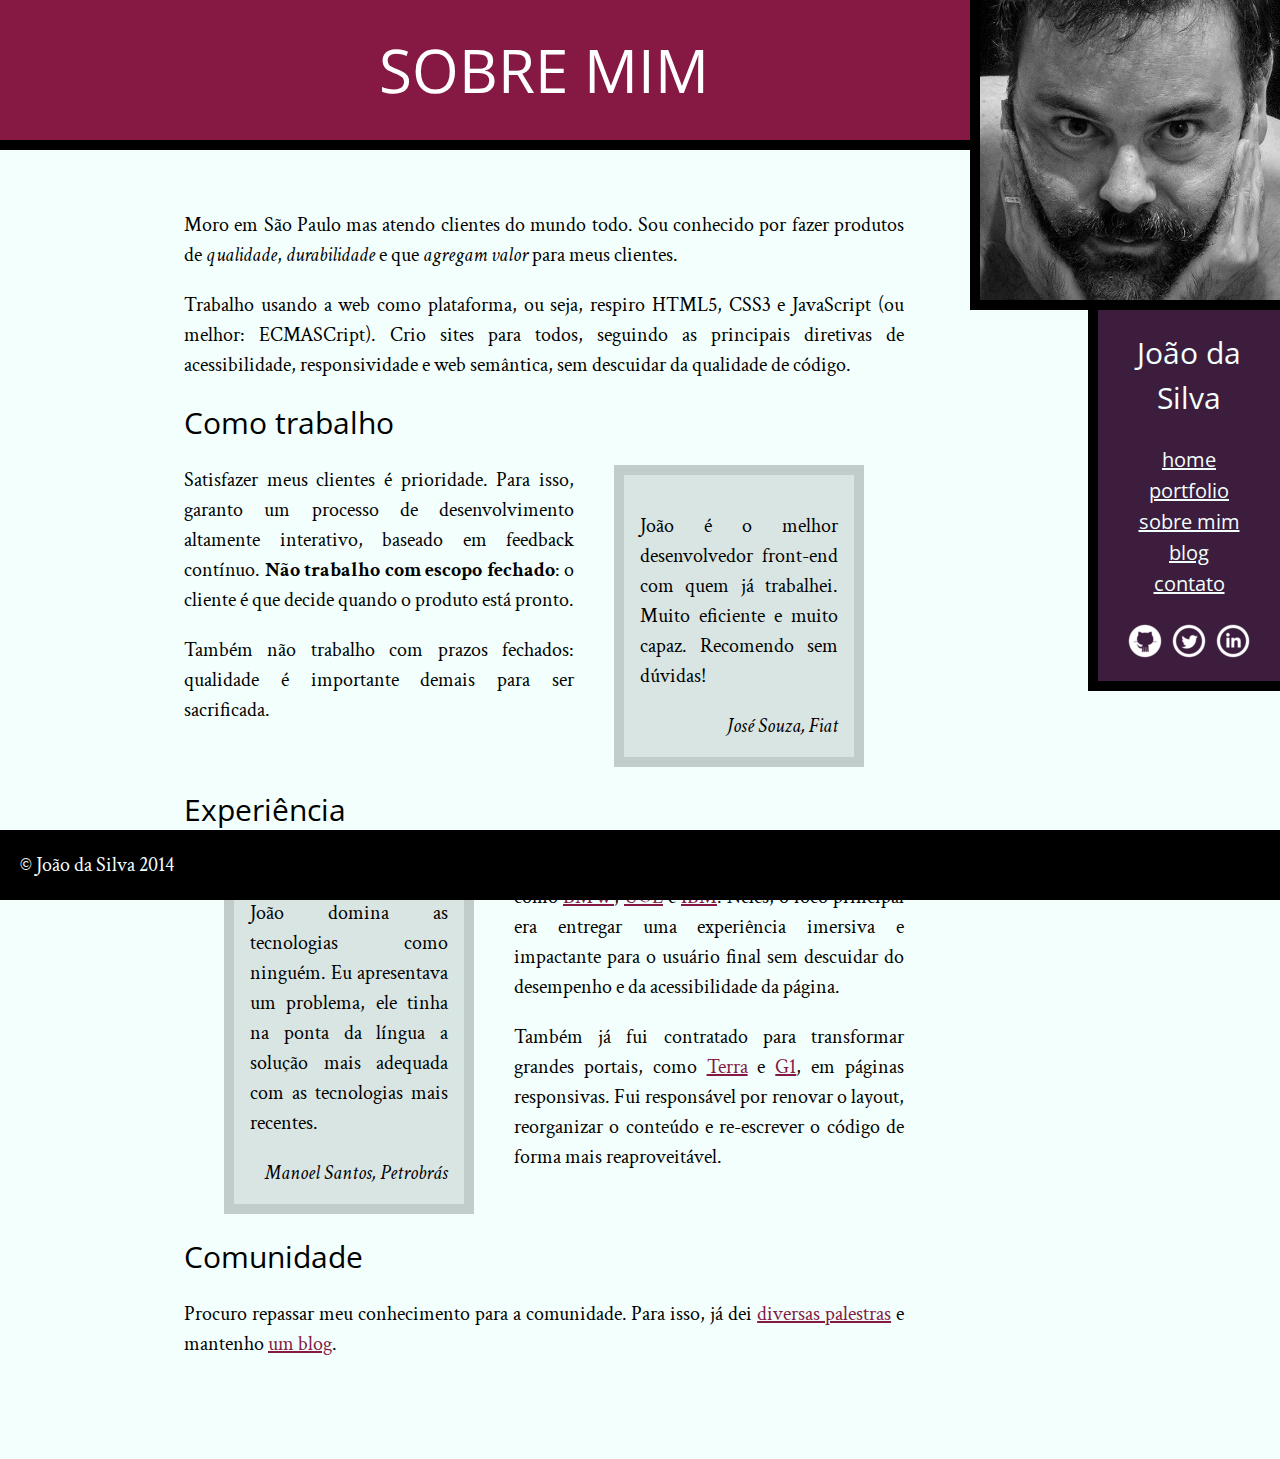
==== bio.html @ ce5fe650 "[ADD] Projeto base" ====
<!--Informar a versão do html-->
<!DOCTYPE html>
<!--indicar para o navegador que o conteudo é html-->
<html>
	<!--Metainformações-->
	<head>
		<title>Biografia - João da Silva</title><!--titulo da aba-->
		<meta charset="utf-8"/> <!--charset é um atributo da tag que informa a codificação do conteudo-->
		<link rel="icon" type="image/png" href="img/favicon.png"/> <!--colocar favicon-->

		<!-- carrega a fonte Crimson Text nas versões normal, itálico e negrito -->
		<link rel="stylesheet" href="http://fonts.googleapis.com/css?family=Crimson+Text:400,400italic,600"/>
		<!-- carrega a fonte Open Sans Condensed na versão negrito, -->
		<!-- que é a única necessária para os cabeçalhos            -->
		<link rel="stylesheet" href="http://fonts.googleapis.com/css?family=Open+Sans+Condensed:700"/>

		<!--os css são lidos na ordem-->
		<!--para tirar todos os css padrões-->
		<link rel="stylesheet" type="text/css" href="css/reset.css">
		<link rel="stylesheet" type="text/css" href="css/bio.css"/>
		<link rel="stylesheet" type="text/css" href="css/site.css"/>
	</head>

	<!--Conteudo-->
	<body>
		<!--tag que indica o conteudo principal do site-->
		<main>
			<h1 class="titulo-principal">Sobre mim</h1> <!--h1 para titulo principal-->

			<div class="container">
				<!--em == italico-->
				<p>Moro em São Paulo mas atendo clientes do mundo todo. Sou conhecido por fazer produtos de <em>qualidade</em>, <em>durabilidade</em> e que <em>agregam valor</em> para meus clientes.</p> <!--p para paragrafo-->
				<p>Trabalho usando a web como plataforma, ou seja, respiro HTML5, CSS3 e JavaScript (ou melhor: ECMASCript). Crio sites para todos, seguindo as principais diretivas de acessibilidade, responsividade e web semântica, sem descuidar da qualidade de código.</p>

				<h2>Como trabalho</h2><!--subtitulo da pagina-->

				<!--tag que indica citação-->
				<blockquote class="citacao citacao-fiat">
					<p>João é o melhor desenvolvedor front-end com quem já trabalhei. Muito eficiente e muito capaz. Recomendo sem dúvidas!</p>
					<!--indicar o autor da citação-->
					<cite>José Souza, Fiat</cite>
				</blockquote>
			
				<!--strong == negrito-->
				<p>Satisfazer meus clientes é prioridade. Para isso, garanto um processo de desenvolvimento altamente interativo, baseado em feedback contínuo. <strong>Não trabalho com escopo fechado</strong>: o cliente é que decide quando o produto está pronto.</p>

				<p>Também não trabalho com prazos fechados: qualidade é importante demais para ser sacrificada.</p>

				<h2>Experiência</h2>

				<blockquote class="citacao citacao-petrobras">
					<p>João domina as tecnologias como ninguém. Eu apresentava um problema, ele tinha na ponta da língua a solução mais adequada com as tecnologias mais recentes.</p>
					<cite>Manoel Santos, Petrobrás</cite>
				</blockquote>

				<!--a tag para link, link absoluto leva para outro dominio-->
				<p>Já desenvolvi projetos para grandes empresas como <a href="http://www.bmw.com">BMW</a>, <a href="http://www.uol.com.br">UOL</a> e <a href="http://www.ibm.com">IBM</a>. Neles, o foco principal era entregar uma experiência imersiva e impactante para o usuário final sem descuidar do desempenho e da acessibilidade da página.</p>
				<p>Também já fui contratado para transformar grandes portais, como <a href="http://www.terra.com.br">Terra</a> e <a href="http://www.g1.globo.com">G1</a>, em páginas responsivas. Fui responsável por renovar o layout, reorganizar o conteúdo e re-escrever o código de forma mais reaproveitável.</p>

				<h2>Comunidade</h2>

				<!--link relativo, está na mesma pagina-->
				<p>Procuro repassar meu conhecimento para a comunidade. Para isso, já dei <a href="portfolio.html">diversas palestras</a> e mantenho <a href="blog.html">um blog</a>.</p>
			</div>
		</main>

		<!--img para carregar imagens e atributo alt para informar para ferramentas de busca e pessoas com problema de visão saber qual o significado da imagem-->
		<img src="img/eu.jpg" alt="Foto de João da Silva" class="foto-joao"/>
		<!--tag que indica a complementação do conteudo principal-->
		<aside class="navegacao-site">
			<!--Na tag nav ele é o titulo principal-->
			<h1>João da Silva</h1>
			<!--tag que indica um menu de navegação pelo site-->
			<nav>
				<ul>
					<li><a href="index.html">Home</a></li>
					<li><a href="portfolio.html">Portfolio</a></li>
					<li><a href="bio.html">Sobre mim</a></li>
					<li><a href="blog.html">Blog</a></li>
					<li><a href="contato.html">Contato</a></li>
				</ul>
			</nav>
			<ul>
				<li class="icone-rede-social">
					<a class="icone-github" href="http://github.com/joaodasilva">
						Github
					</a>
				</li>
				<li class="icone-rede-social">
					<a class="icone-twitter" href="http://twitter.com/joaodasilva">
						Twitter
					</a>
				</li>
				<li class="icone-rede-social">
					<a class="icone-linkedin" href="http://linkedin.com/joaodasilva">
						LinkedIn
					</a>
				</li>
			</ul>
		</aside>
		
		<!--tag para rodape-->
		<footer class="rodape">
			<!--& para utilizar simbolor especiais no html-->
			&copy; João da Silva 2014
		</footer>
	</body>
</html>
---- css/bio.css ----
.citacao {
	margin: 20px 40px;
	background-color: #D9E5E3;
	padding: 16px;
	border: 10px solid #C2CCCA;
	width: 250px;
	/*border-box calcula começando das bordas*/
	box-sizing: border-box;
}

.citacao-fiat {
	float: right;
}

.citacao-petrobras {
	float: left;
}

cite {
	font-style: italic;
	float: right;
}
---- css/site.css ----
body {
	/*Testa as fontes da esquerda para direita, verifica se o usuário possui a fonte*/
	font-family: "Crimson Text", "Times New Roman", serif;
	background-color: #F2FFFC;
	font-size: 20px;
	/*espaço entre as linhas*/
	line-height: 1.5;
}

h1, h2 {
	font-family: "Open Sans Condensed", "Arial", sans-serif;
}

h2 {
	font-size: 30px;
	clear: both;
}

/*h1 é um seletor do css e font-size é o estilo que será aplicado*/
.titulo-principal {
	text-align: center;
	background-color: #851944;
	color: #FFF;
	font-size: 60px;
	padding: 25px;
	margin: 0;
	border-bottom: 10px solid black;
	text-transform: uppercase;
}

p {
	text-align: justify;
	margin: 20px 0;
}

.navegacao-site {
	background-color: #3C1D3D;
	color: #F2FFFC;
	padding: 20px;
	text-align: center;
	box-sizing: border-box;
}

.rodape {
	background-color: #000;
	color: #F2FFFC;
	clear: both;
	position: fixed;
	bottom: 0;
	left: 0;
	width: 100%;
}

nav a {
	color: #F2FFFC;
}

main a {
	color: #851944;
}

main {
	float: left;
	width: 85%;
}

.navegacao-site, .foto-joao {
	float: right;
	border-left: 10px solid black;
	border-bottom: 10px solid black;
	box-sizing: border-box;
}

/*position: absolute == relativo a janela*/
.foto-joao {
	position: absolute;
	top: 0;
	right: 0;
}

.navegacao-site {
	clear: right;
	width: 15%;
	position: relative;
	top: 310px;
}

.navegacao-site h1 {
	font-size: 30px;
	margin-bottom: 25px;
}

/* inherit: esse valor faz com que a propriedade assuma o valor que foi definino em seu pai*/
.navegacao-site a {
	color: inherit;
	font-family: "Open Sans Condensed", sans-serif;
	text-transform: lowercase;
}

.container {
	width: 720px;
	margin: auto;
	padding: 40px 0;
	padding-bottom: 80px;
}

strong {
	font-weight: bold;
}

em {
	font-style: italic;
}

blockquote, aside, footer {
	padding: 20px;
}

/*display: block = empilhar, inline = do lado(sempre fica com o tamanho da fonte), inline-block = permite definir os tamanho do inline*/

.icone-rede-social {
	display: inline-block;
}

.icone-rede-social a{
	display: block;
	height: 40px;
	width: 40px;
	font-size: 0;
}

.icone-github {
	background-image: url(../img/github.png);
}

.icone-twitter {
	background-image: url(../img/twitter.png);
}

.icone-linkedin {
	background-image: url(../img/linkedin.png);
}
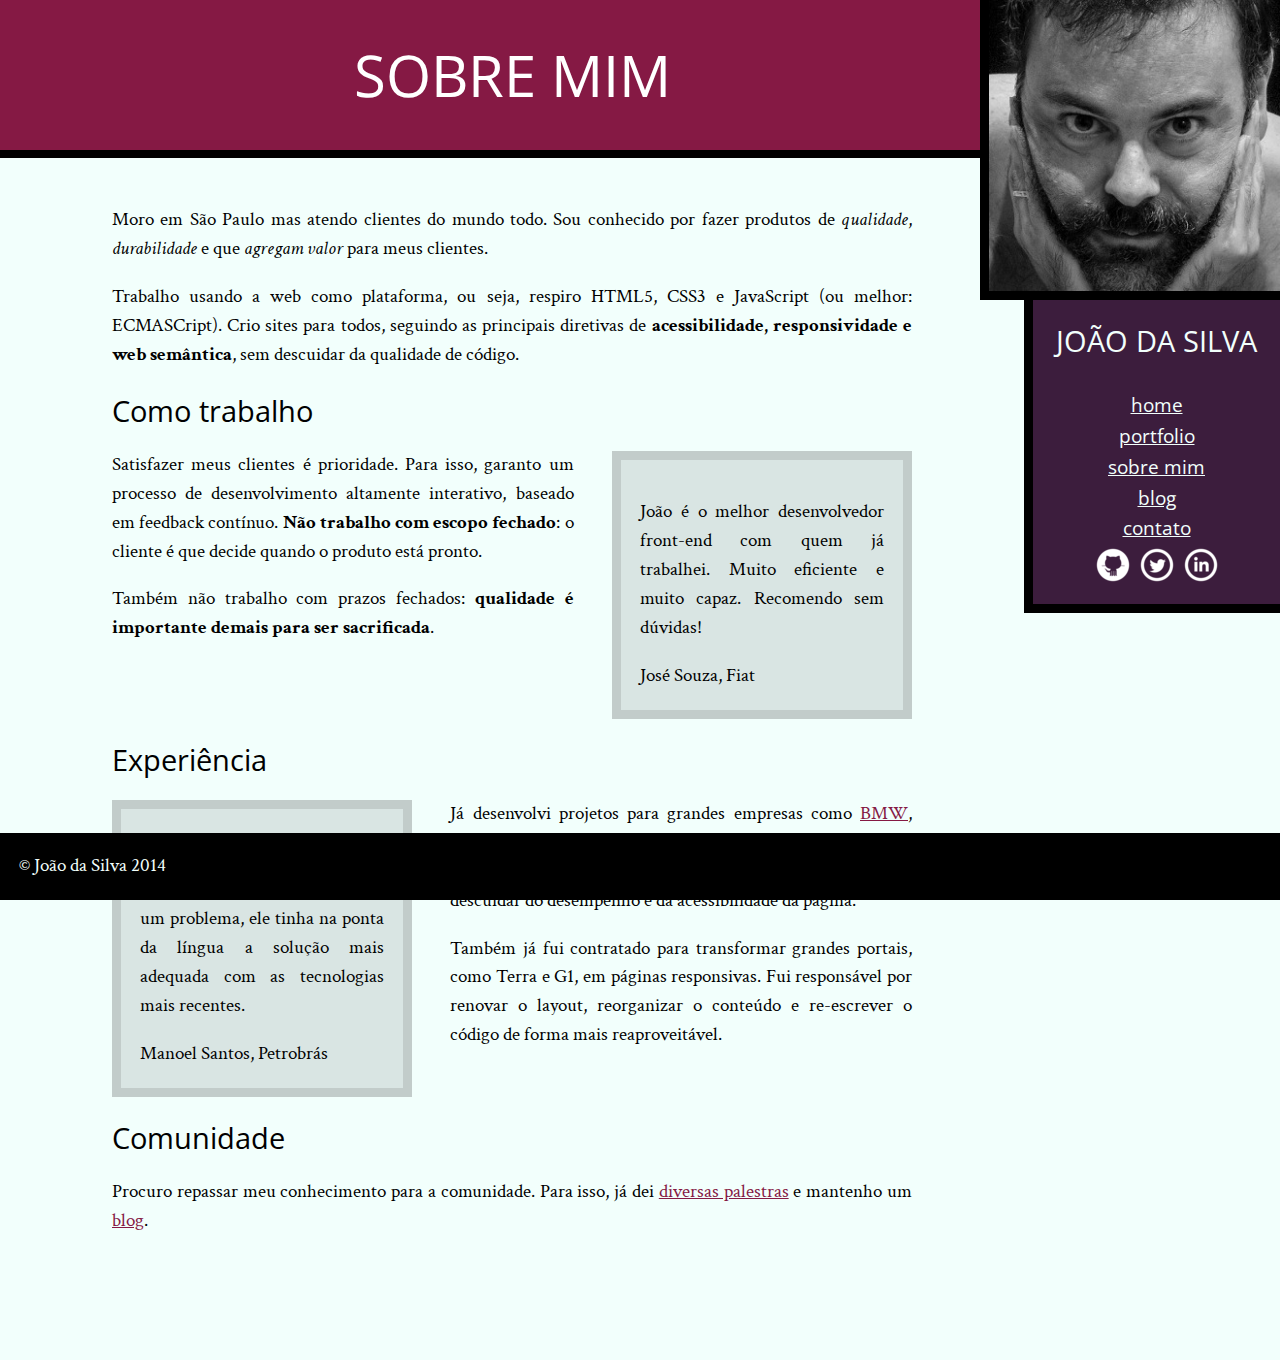
==== commit de3a5c95: "[ADJUST] projeto base" ====
--- a/bio.html
+++ b/bio.html
@@ -1,108 +1,71 @@
-<!--Informar a versão do html-->
 <!DOCTYPE html>
-<!--indicar para o navegador que o conteudo é html-->
 <html>
-	<!--Metainformações-->
-	<head>
-		<title>Biografia - João da Silva</title><!--titulo da aba-->
-		<meta charset="utf-8"/> <!--charset é um atributo da tag que informa a codificação do conteudo-->
-		<link rel="icon" type="image/png" href="img/favicon.png"/> <!--colocar favicon-->
-
-		<!-- carrega a fonte Crimson Text nas versões normal, itálico e negrito -->
-		<link rel="stylesheet" href="http://fonts.googleapis.com/css?family=Crimson+Text:400,400italic,600"/>
-		<!-- carrega a fonte Open Sans Condensed na versão negrito, -->
-		<!-- que é a única necessária para os cabeçalhos            -->
-		<link rel="stylesheet" href="http://fonts.googleapis.com/css?family=Open+Sans+Condensed:700"/>
-
-		<!--os css são lidos na ordem-->
-		<!--para tirar todos os css padrões-->
-		<link rel="stylesheet" type="text/css" href="css/reset.css">
-		<link rel="stylesheet" type="text/css" href="css/bio.css"/>
-		<link rel="stylesheet" type="text/css" href="css/site.css"/>
-	</head>
-
-	<!--Conteudo-->
-	<body>
-		<!--tag que indica o conteudo principal do site-->
-		<main>
-			<h1 class="titulo-principal">Sobre mim</h1> <!--h1 para titulo principal-->
-
-			<div class="container">
-				<!--em == italico-->
-				<p>Moro em São Paulo mas atendo clientes do mundo todo. Sou conhecido por fazer produtos de <em>qualidade</em>, <em>durabilidade</em> e que <em>agregam valor</em> para meus clientes.</p> <!--p para paragrafo-->
-				<p>Trabalho usando a web como plataforma, ou seja, respiro HTML5, CSS3 e JavaScript (ou melhor: ECMASCript). Crio sites para todos, seguindo as principais diretivas de acessibilidade, responsividade e web semântica, sem descuidar da qualidade de código.</p>
-
-				<h2>Como trabalho</h2><!--subtitulo da pagina-->
-
-				<!--tag que indica citação-->
-				<blockquote class="citacao citacao-fiat">
-					<p>João é o melhor desenvolvedor front-end com quem já trabalhei. Muito eficiente e muito capaz. Recomendo sem dúvidas!</p>
-					<!--indicar o autor da citação-->
-					<cite>José Souza, Fiat</cite>
-				</blockquote>
-			
-				<!--strong == negrito-->
-				<p>Satisfazer meus clientes é prioridade. Para isso, garanto um processo de desenvolvimento altamente interativo, baseado em feedback contínuo. <strong>Não trabalho com escopo fechado</strong>: o cliente é que decide quando o produto está pronto.</p>
-
-				<p>Também não trabalho com prazos fechados: qualidade é importante demais para ser sacrificada.</p>
-
-				<h2>Experiência</h2>
-
-				<blockquote class="citacao citacao-petrobras">
-					<p>João domina as tecnologias como ninguém. Eu apresentava um problema, ele tinha na ponta da língua a solução mais adequada com as tecnologias mais recentes.</p>
-					<cite>Manoel Santos, Petrobrás</cite>
-				</blockquote>
-
-				<!--a tag para link, link absoluto leva para outro dominio-->
-				<p>Já desenvolvi projetos para grandes empresas como <a href="http://www.bmw.com">BMW</a>, <a href="http://www.uol.com.br">UOL</a> e <a href="http://www.ibm.com">IBM</a>. Neles, o foco principal era entregar uma experiência imersiva e impactante para o usuário final sem descuidar do desempenho e da acessibilidade da página.</p>
-				<p>Também já fui contratado para transformar grandes portais, como <a href="http://www.terra.com.br">Terra</a> e <a href="http://www.g1.globo.com">G1</a>, em páginas responsivas. Fui responsável por renovar o layout, reorganizar o conteúdo e re-escrever o código de forma mais reaproveitável.</p>
-
-				<h2>Comunidade</h2>
-
-				<!--link relativo, está na mesma pagina-->
-				<p>Procuro repassar meu conhecimento para a comunidade. Para isso, já dei <a href="portfolio.html">diversas palestras</a> e mantenho <a href="blog.html">um blog</a>.</p>
-			</div>
-		</main>
-
-		<!--img para carregar imagens e atributo alt para informar para ferramentas de busca e pessoas com problema de visão saber qual o significado da imagem-->
-		<img src="img/eu.jpg" alt="Foto de João da Silva" class="foto-joao"/>
-		<!--tag que indica a complementação do conteudo principal-->
-		<aside class="navegacao-site">
-			<!--Na tag nav ele é o titulo principal-->
-			<h1>João da Silva</h1>
-			<!--tag que indica um menu de navegação pelo site-->
-			<nav>
-				<ul>
-					<li><a href="index.html">Home</a></li>
-					<li><a href="portfolio.html">Portfolio</a></li>
-					<li><a href="bio.html">Sobre mim</a></li>
-					<li><a href="blog.html">Blog</a></li>
-					<li><a href="contato.html">Contato</a></li>
-				</ul>
-			</nav>
-			<ul>
-				<li class="icone-rede-social">
-					<a class="icone-github" href="http://github.com/joaodasilva">
-						Github
-					</a>
-				</li>
-				<li class="icone-rede-social">
-					<a class="icone-twitter" href="http://twitter.com/joaodasilva">
-						Twitter
-					</a>
-				</li>
-				<li class="icone-rede-social">
-					<a class="icone-linkedin" href="http://linkedin.com/joaodasilva">
-						LinkedIn
-					</a>
-				</li>
-			</ul>
-		</aside>
-		
-		<!--tag para rodape-->
-		<footer class="rodape">
-			<!--& para utilizar simbolor especiais no html-->
-			&copy; João da Silva 2014
-		</footer>
-	</body>
-</html>+<head>
+    <meta charset="utf-8">
+    <title>João da Silva - Biografia</title>
+    <link rel="icon" href="imagens/favicon.png">
+    <link rel="stylesheet" href="css/reset.css">
+    <link rel="stylesheet" href="css/site.css">
+    <link rel="stylesheet" href="css/bio.css">
+    <link rel="stylesheet" href="http://fonts.googleapis.com/css?family=Crimson+Text:400,400italic,600">
+    <link rel="stylesheet" href="http://fonts.googleapis.com/css?family=Open+Sans+Condensed:700">
+</head>
+<body>
+    <main>
+        <h1 class="titulo-principal">Sobre mim</h1>
+        <div class="container">
+            <p>Moro em São Paulo mas atendo clientes do mundo todo. Sou conhecido por fazer produtos de <em>qualidade</em>, <em>durabilidade</em> e que <em>agregam valor</em> para meus clientes.</p>
+            <p>Trabalho usando a web como plataforma, ou seja, respiro HTML5, CSS3 e JavaScript (ou melhor: ECMASCript). Crio sites para todos, seguindo as principais diretivas de <strong>acessibilidade, responsividade e web semântica</strong>, sem descuidar da qualidade de código.</p>
+            <h2 class="subtitulo-texto">Como trabalho</h2>
+            <blockquote class="citacao-bio fiat">
+                <p>João é o melhor desenvolvedor front-end com quem já trabalhei. Muito eficiente e muito capaz. Recomendo sem dúvidas!</p>
+                <cite>José Souza, Fiat</cite>
+            </blockquote>
+            <p>Satisfazer meus clientes é prioridade. Para isso, garanto um processo de desenvolvimento altamente interativo, baseado em feedback contínuo. <strong>Não trabalho com escopo fechado</strong>: o cliente é que decide quando o produto está pronto.</p>
+            <p>Também não trabalho com prazos fechados: <strong>qualidade é importante demais para ser sacrificada</strong>.</p>
+            <h2 class="subtitulo-texto">Experiência</h2>
+            <blockquote class="citacao-bio petrobras">
+                <p>João domina as tecnologias como ninguém. Eu apresentava um problema, ele tinha na ponta da língua a solução mais adequada com as tecnologias mais recentes.</p>
+                <cite>Manoel Santos, Petrobrás</cite>
+            </blockquote>
+            <p>Já desenvolvi projetos para grandes empresas como <a href="http://bmw.com">BMW</a>, <a href="http://www.uol.com.br">UOL</a> e <a href="http://www.ibm.com.br">IBM</a>. Neles, o foco principal era entregar uma experiência imersiva e impactante para o usuário final sem descuidar do desempenho e da acessibilidade da página.</p>
+            <p>Também já fui contratado para transformar grandes portais, como Terra e G1, em páginas responsivas. Fui responsável por renovar o layout, reorganizar o conteúdo e re-escrever o código de forma mais reaproveitável.</p>
+            <h2 class="subtitulo-texto">Comunidade</h2>
+            <p>Procuro repassar meu conhecimento para a comunidade. Para isso, já dei <a href="portfolio.html">diversas palestras</a> e mantenho um <a href="blog.html">blog</a>.</p>
+        </div>
+    </main>
+    <img src="imagens/eu.jpg" alt="Minha foto" class="minha-foto">
+    <aside class="navegacao-site">
+        <h1>João da Silva</h1>
+        <nav>
+            <ul>
+                <li><a href="index.html">Home</a></li>
+                <li><a href="portfolio.html">Portfolio</a></li>
+                <li><a href="bio.html">Sobre mim</a></li>
+                <li><a href="blog.html">Blog</a></li>
+                <li><a href="contato.html">Contato</a></li>
+            </ul>
+        </nav>
+        <ul class="icones-redes-sociais">
+            <li>
+                <a href="https://github.com/joaodasilva" class="github">
+                    Github
+                </a>
+            </li>
+            <li>
+                <a href="https://twitter.com/joaodasilva" class="twitter">
+                    Twitter
+                </a>
+            </li>
+            <li>
+                <a href="https://br.linkedin.com/pub/joão-da-silva/32/4/508" class="linkedin">
+                    LinkedIn
+                </a>
+            </li>
+        </ul>
+    </aside>
+    <footer class="rodape-pagina">
+        &copy; João da Silva 2014
+    </footer>
+</body>
+</html>
--- a/css/site.css
+++ b/css/site.css
@@ -1,142 +1,134 @@
 body {
-	/*Testa as fontes da esquerda para direita, verifica se o usuário possui a fonte*/
-	font-family: "Crimson Text", "Times New Roman", serif;
-	background-color: #F2FFFC;
-	font-size: 20px;
-	/*espaço entre as linhas*/
-	line-height: 1.5;
+    font-family: "Crimson Text", "Times New Roman", serif;
+    background-color: #F2FFFC;
+    font-size: 120%;
+    line-height: 1.5;
 }
 
-h1, h2 {
-	font-family: "Open Sans Condensed", "Arial", sans-serif;
+h1,
+h2,
+.subtitulo-principal {
+    font-family: "Open Sans Condensed", "Arial", sans-serif;
 }
 
-h2 {
-	font-size: 30px;
-	clear: both;
+h1 {
+    text-transform: uppercase;
+    font-size: 3em;
 }
 
-/*h1 é um seletor do css e font-size é o estilo que será aplicado*/
 .titulo-principal {
-	text-align: center;
-	background-color: #851944;
-	color: #FFF;
-	font-size: 60px;
-	padding: 25px;
-	margin: 0;
-	border-bottom: 10px solid black;
-	text-transform: uppercase;
+    text-align: center;
+    background-color: #851944;
+    color: #FFF;
+    padding: 2rem;
+    border-bottom: .5rem solid #000;
 }
 
-p {
-	text-align: justify;
-	margin: 20px 0;
+.subtitulo-texto {
+    font-size: 1.5em;
+    clear: both;
+}
+
+main a {
+    color: #851944;
+}
+
+main p {
+    text-align: justify;
+    margin: 1em 0;
 }
 
 .navegacao-site {
-	background-color: #3C1D3D;
-	color: #F2FFFC;
-	padding: 20px;
-	text-align: center;
-	box-sizing: border-box;
+    text-align: center;
+    background-color: #3C1D3D;
+    color: #F2FFFC;
+    padding: 1em;
 }
 
-.rodape {
-	background-color: #000;
-	color: #F2FFFC;
-	clear: both;
-	position: fixed;
-	bottom: 0;
-	left: 0;
-	width: 100%;
+.navegacao-site a {
+    color: inherit;
+    font-family: "Open Sans Condensed", "Arial", sans-serif;
+    text-transform: lowercase;
 }
 
-nav a {
-	color: #F2FFFC;
+.navegacao-site h1 {
+    font-size: 1.5em;
+    margin-bottom: 1em;
 }
 
-main a {
-	color: #851944;
+.rodape-pagina {
+    background-color: #000;
+    color: #F2FFFC;
+    padding: 1em;
+    clear: both;
+    position: fixed;
+    bottom: 0;
+    left: 0;
+    width: 100%;
+    box-sizing: border-box;
+}
+
+.container {
+    width: 80ch;
+    margin-left: auto;
+    margin-right: auto;
+    padding: 1.5em 0;
+}
+
+strong {
+    font-weight: bold;
+}
+
+em {
+    font-style: italic;
+}
+
+.icones-redes-sociais li {
+    display: inline-block;
+}
+
+.icones-redes-sociais a {
+    width: 40px;
+    height: 40px;
+    display: block;
+    text-indent: -99999px;
+}
+
+.github {
+    background-image: url(../imagens/github.png);
+}
+
+.twitter {
+    background-image: url(../imagens/twitter.png);
+}
+
+.linkedin {
+    background-image: url(../imagens/linkedin.png);
 }
 
 main {
-	float: left;
-	width: 85%;
+    width: 80%;
+    float: left;
+    padding-bottom: 4em;
 }
 
-.navegacao-site, .foto-joao {
-	float: right;
-	border-left: 10px solid black;
-	border-bottom: 10px solid black;
-	box-sizing: border-box;
-}
-
-/*position: absolute == relativo a janela*/
-.foto-joao {
-	position: absolute;
-	top: 0;
-	right: 0;
+.minha-foto,
+.navegacao-site {
+    border-left: .5em solid black;
+    border-bottom: .5em solid black;
+    box-sizing: border-box;
 }
 
 .navegacao-site {
-	clear: right;
-	width: 15%;
-	position: relative;
-	top: 310px;
+    width: 20%;
+    float: right;
+    position: relative;
+    top: 300px;
 }
 
-.navegacao-site h1 {
-	font-size: 30px;
-	margin-bottom: 25px;
+.minha-foto {
+    position: absolute;
+    top: 0;
+    right: 0;
+    height: 300px;
 }
-
-/* inherit: esse valor faz com que a propriedade assuma o valor que foi definino em seu pai*/
-.navegacao-site a {
-	color: inherit;
-	font-family: "Open Sans Condensed", sans-serif;
-	text-transform: lowercase;
-}
-
-.container {
-	width: 720px;
-	margin: auto;
-	padding: 40px 0;
-	padding-bottom: 80px;
-}
-
-strong {
-	font-weight: bold;
-}
-
-em {
-	font-style: italic;
-}
-
-blockquote, aside, footer {
-	padding: 20px;
-}
-
-/*display: block = empilhar, inline = do lado(sempre fica com o tamanho da fonte), inline-block = permite definir os tamanho do inline*/
-
-.icone-rede-social {
-	display: inline-block;
-}
-
-.icone-rede-social a{
-	display: block;
-	height: 40px;
-	width: 40px;
-	font-size: 0;
-}
-
-.icone-github {
-	background-image: url(../img/github.png);
-}
-
-.icone-twitter {
-	background-image: url(../img/twitter.png);
-}
-
-.icone-linkedin {
-	background-image: url(../img/linkedin.png);
-}--- a/css/bio.css
+++ b/css/bio.css
@@ -1,22 +1,18 @@
-.citacao {
-	margin: 20px 40px;
-	background-color: #D9E5E3;
-	padding: 16px;
-	border: 10px solid #C2CCCA;
-	width: 250px;
-	/*border-box calcula começando das bordas*/
-	box-sizing: border-box;
+.citacao-bio {
+    background-color: #D9E5E3;
+    border: .5em solid #C2CCCA;
+    padding: 1em;
+    margin: 1em 2em;
+    width: 30ch;
+    box-sizing: border-box;
 }
 
-.citacao-fiat {
-	float: right;
+.petrobras {
+    float: left;
+    margin-left: 0;
 }
 
-.citacao-petrobras {
-	float: left;
+.fiat {
+    float: right;
+    margin-right: 0;
 }
-
-cite {
-	font-style: italic;
-	float: right;
-}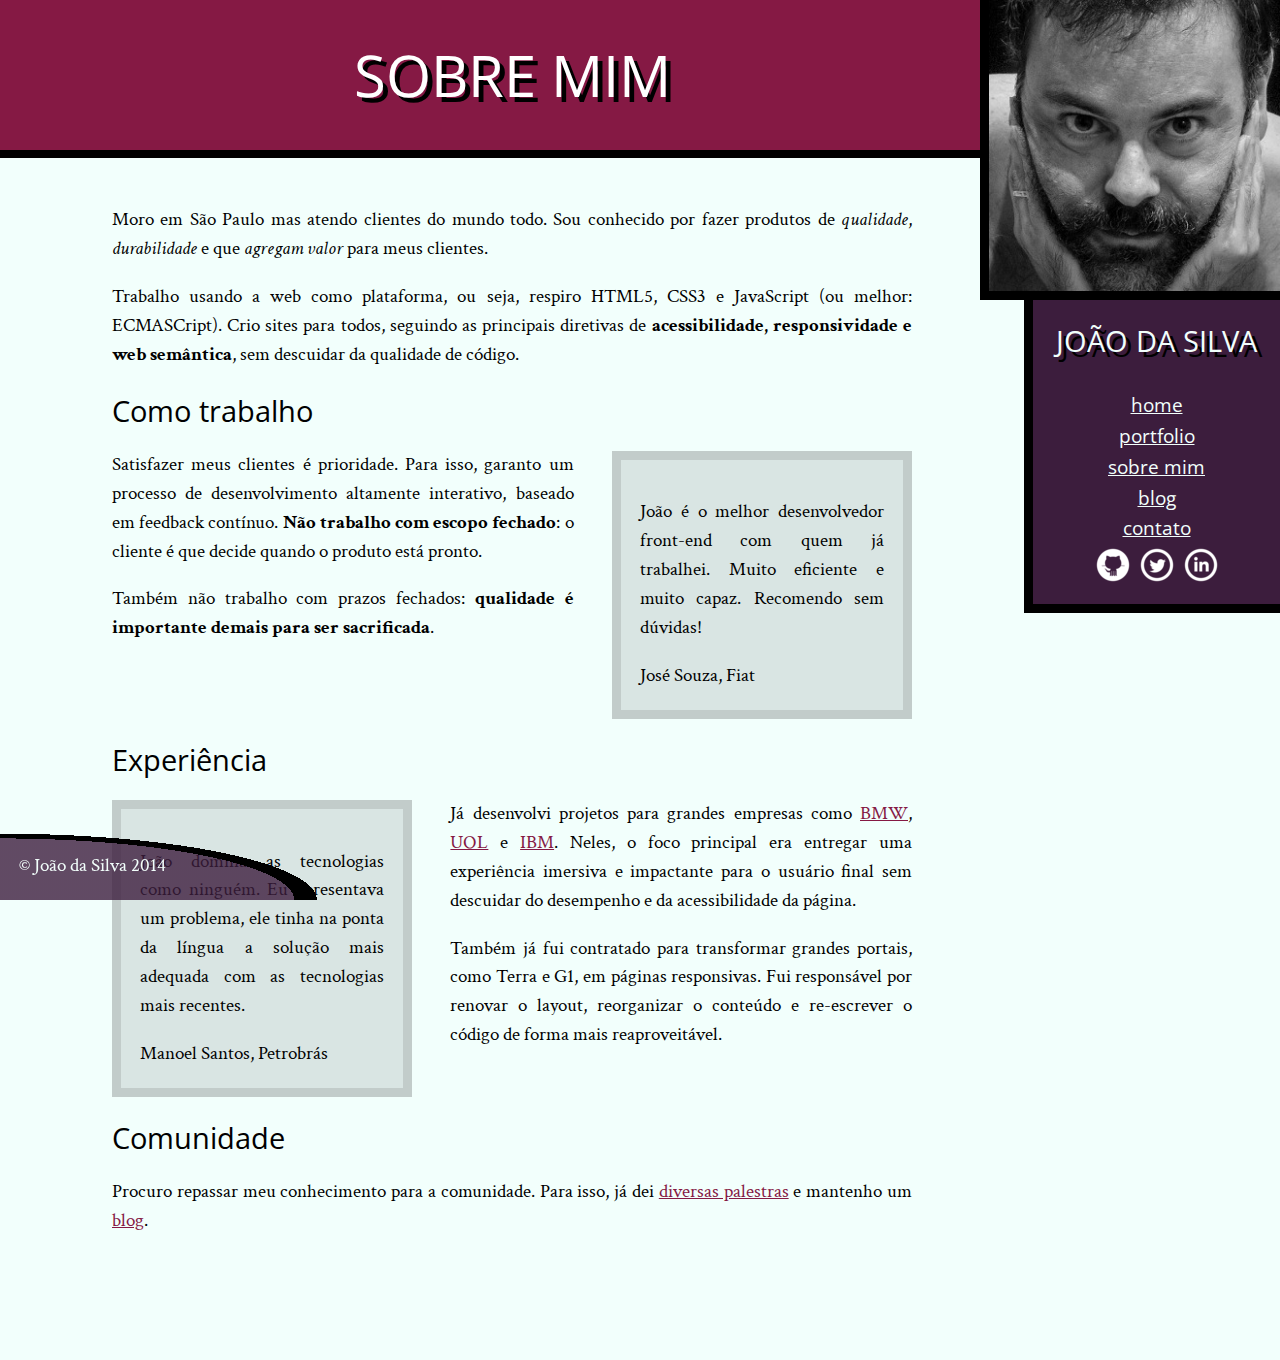
==== commit 4e04b64f: "[ADD] mexendo com pseudoclasses" ====
--- a/bio.html
+++ b/bio.html
@@ -17,14 +17,14 @@
             <p>Moro em São Paulo mas atendo clientes do mundo todo. Sou conhecido por fazer produtos de <em>qualidade</em>, <em>durabilidade</em> e que <em>agregam valor</em> para meus clientes.</p>
             <p>Trabalho usando a web como plataforma, ou seja, respiro HTML5, CSS3 e JavaScript (ou melhor: ECMASCript). Crio sites para todos, seguindo as principais diretivas de <strong>acessibilidade, responsividade e web semântica</strong>, sem descuidar da qualidade de código.</p>
             <h2 class="subtitulo-texto">Como trabalho</h2>
-            <blockquote class="citacao-bio fiat">
+            <blockquote class="citacao-bio" tabindex="1">
                 <p>João é o melhor desenvolvedor front-end com quem já trabalhei. Muito eficiente e muito capaz. Recomendo sem dúvidas!</p>
                 <cite>José Souza, Fiat</cite>
             </blockquote>
             <p>Satisfazer meus clientes é prioridade. Para isso, garanto um processo de desenvolvimento altamente interativo, baseado em feedback contínuo. <strong>Não trabalho com escopo fechado</strong>: o cliente é que decide quando o produto está pronto.</p>
             <p>Também não trabalho com prazos fechados: <strong>qualidade é importante demais para ser sacrificada</strong>.</p>
             <h2 class="subtitulo-texto">Experiência</h2>
-            <blockquote class="citacao-bio petrobras">
+            <blockquote class="citacao-bio" tabindex="1">
                 <p>João domina as tecnologias como ninguém. Eu apresentava um problema, ele tinha na ponta da língua a solução mais adequada com as tecnologias mais recentes.</p>
                 <cite>Manoel Santos, Petrobrás</cite>
             </blockquote>
--- a/css/site.css
+++ b/css/site.css
@@ -14,6 +14,7 @@
 h1 {
     text-transform: uppercase;
     font-size: 3em;
+    text-shadow: 5px 5px #000;
 }
 
 .titulo-principal {
@@ -31,6 +32,18 @@
 
 main a {
     color: #851944;
+}
+
+main a:hover,
+main a:focus,
+footer a:hover,
+footer a:focus {
+  color: red;
+}
+
+.navegacao-site a:hover,
+.navegacao-site a:focus {
+  text-shadow: 0 0 2px pink;
 }
 
 main p {
@@ -57,7 +70,16 @@
 }
 
 .rodape-pagina {
-    background-color: #000;
+    background-image: radial-gradient(ellipse at left bottom,
+      rgba(60, 29, 61, 0.8),
+      rgba(60, 29, 61, 0.8) 65%,
+      black 65%,
+      black 70%,
+      transparent 70%,
+      transparent);
+    width: 100%;
+    background-size: 25% 100%;
+    background-repeat: no-repeat;
     color: #F2FFFC;
     padding: 1em;
     clear: both;
--- a/css/bio.css
+++ b/css/bio.css
@@ -1,18 +1,33 @@
 .citacao-bio {
-    background-color: #D9E5E3;
-    border: .5em solid #C2CCCA;
-    padding: 1em;
-    margin: 1em 2em;
-    width: 30ch;
-    box-sizing: border-box;
+  background-color: #D9E5E3;
+  border: .5em solid #C2CCCA;
+  padding: 1em;
+  margin: 1em 2em;
+  width: 30ch;
+  box-sizing: border-box;
 }
 
-.petrobras {
-    float: left;
-    margin-left: 0;
+.citacao-bio:nth-of-type(even) {
+  float: left;
+  margin-left: 0;
 }
 
-.fiat {
-    float: right;
-    margin-right: 0;
+.citacao-bio:nth-of-type(odd) {
+  float: right;
+  margin-right: 0;
 }
+
+.citacao-bio:hover,
+.citacao-bio:focus {
+  box-shadow: 0 0 0 99999px rgba(0, 0, 0, .8);
+}
+
+.citacao-bio:nth-of-type(odd):hover,
+.citacao-bio:nth-of-type(odd):focus {
+  transform: scale(1.2) rotate(5deg);
+}
+
+.citacao-bio:nth-of-type(even):hover,
+.citacao-bio:nth-of-type(even):focus {
+  transform: scale(1.2) rotate(-5deg);
+}
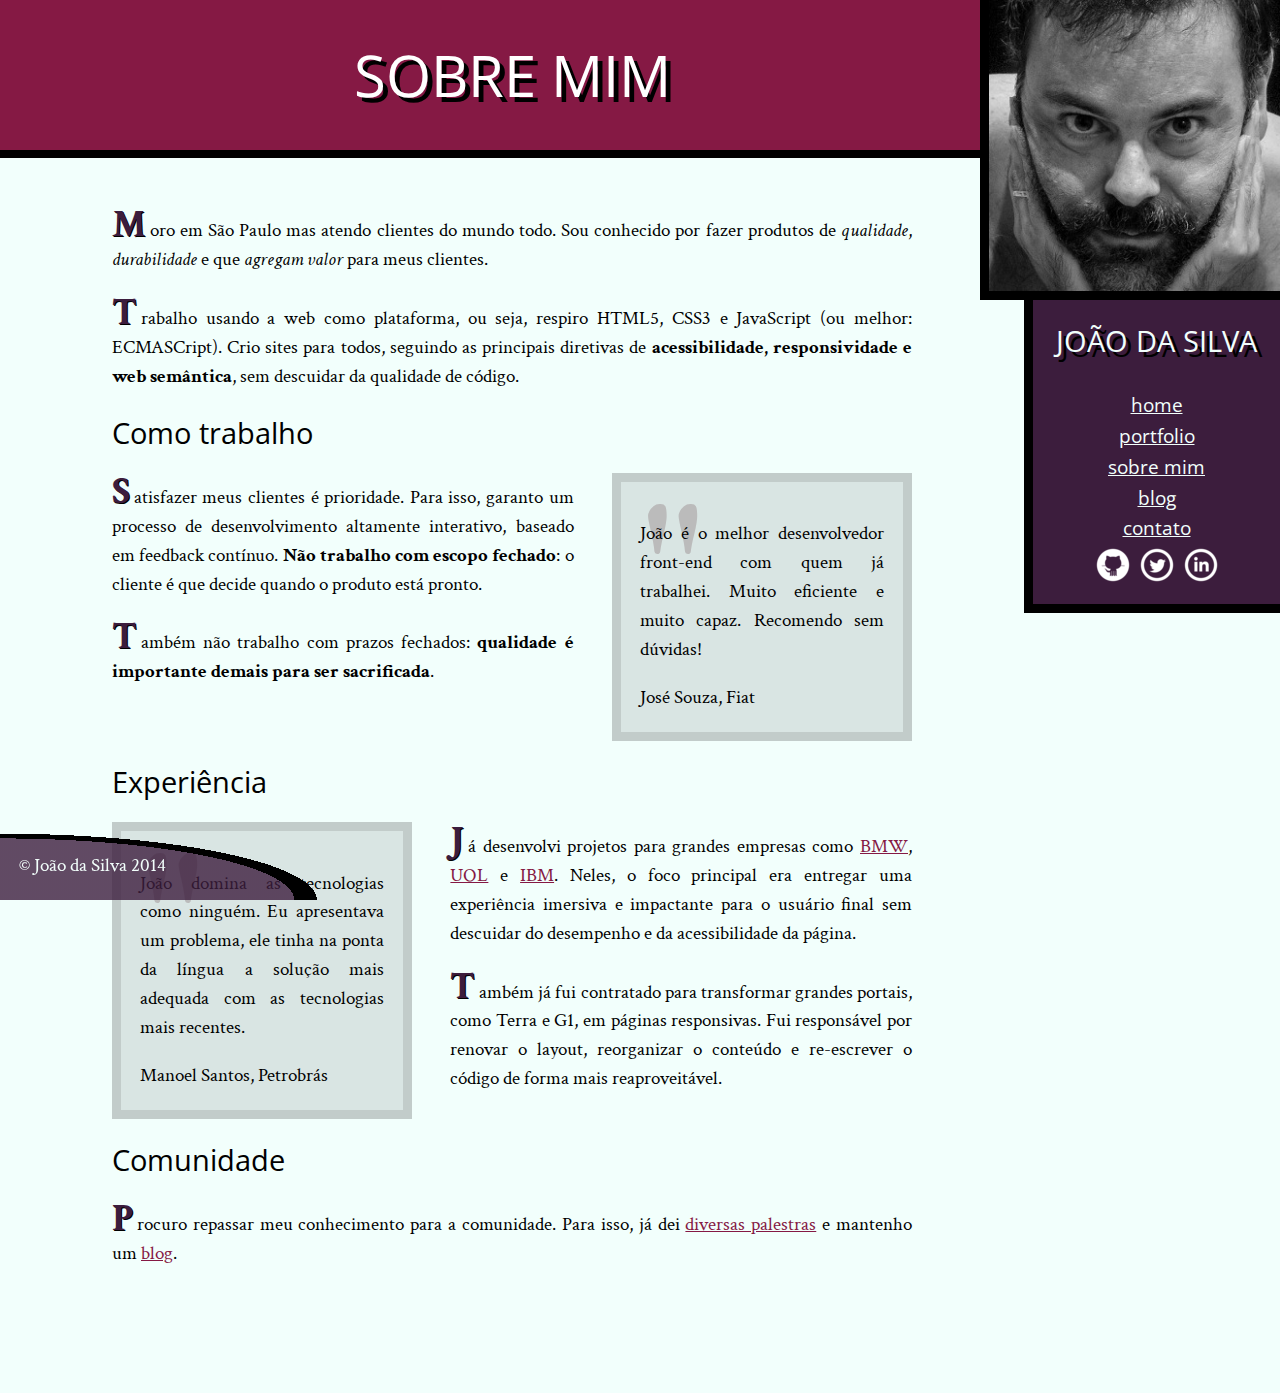
==== commit 84a9aa9f: "[ADD] Pseudoelementos" ====
--- a/bio.html
+++ b/bio.html
@@ -48,17 +48,17 @@
         </nav>
         <ul class="icones-redes-sociais">
             <li>
-                <a href="https://github.com/joaodasilva" class="github">
+                <a href="https://github.com/joaodasilva" class="github" data-tooltip="Veja meus projetos opensource">
                     Github
                 </a>
             </li>
             <li>
-                <a href="https://twitter.com/joaodasilva" class="twitter">
+                <a href="https://twitter.com/joaodasilva" class="twitter" data-tooltip="Siga-me no Twitter">
                     Twitter
                 </a>
             </li>
             <li>
-                <a href="https://br.linkedin.com/pub/joão-da-silva/32/4/508" class="linkedin">
+                <a href="https://br.linkedin.com/pub/joão-da-silva/32/4/508" class="linkedin" data-tooltip="Veja meu currículo">
                     LinkedIn
                 </a>
             </li>
--- a/css/site.css
+++ b/css/site.css
@@ -154,3 +154,31 @@
     right: 0;
     height: 300px;
 }
+
+.icones-redes-sociais a:hover::after,
+.icones-redes-sociais a:focus::after {
+    content: attr(data-tooltip);
+    position: absolute;
+    top: 100%;
+    right: 0;
+    text-indent: 0;
+    width: 300%;
+    background: black;
+    font-size: .75em;
+}
+
+.icones-redes-sociais a:hover::before,
+.icones-redes-sociais a:focus::before {
+    content: '';
+    width: 1em;
+    height: 1em;
+    background-color: black;
+    position: absolute;
+    bottom: 0;
+    left: 0;
+    transform: translateY(.5em) rotate(45deg);
+}
+
+.icones-redes-sociais a {
+    position: relative;
+}--- a/css/bio.css
+++ b/css/bio.css
@@ -31,3 +31,24 @@
 .citacao-bio:nth-of-type(even):focus {
   transform: scale(1.2) rotate(-5deg);
 }
+
+.container > p::first-letter {
+  font-size: 200%;
+  font-weight: bold;
+  color: #3C1D3D;
+  text-shadow: 1px 1px #000;
+  margin-right: .2ch;
+  line-height: 1;
+}
+
+.citacao-bio::before {
+  content: '"';
+  position: absolute;
+  font-size: 10em;
+  color: #bbb;
+  line-height: .8;
+}
+
+.citacao-bio > p {
+  position: relative;
+}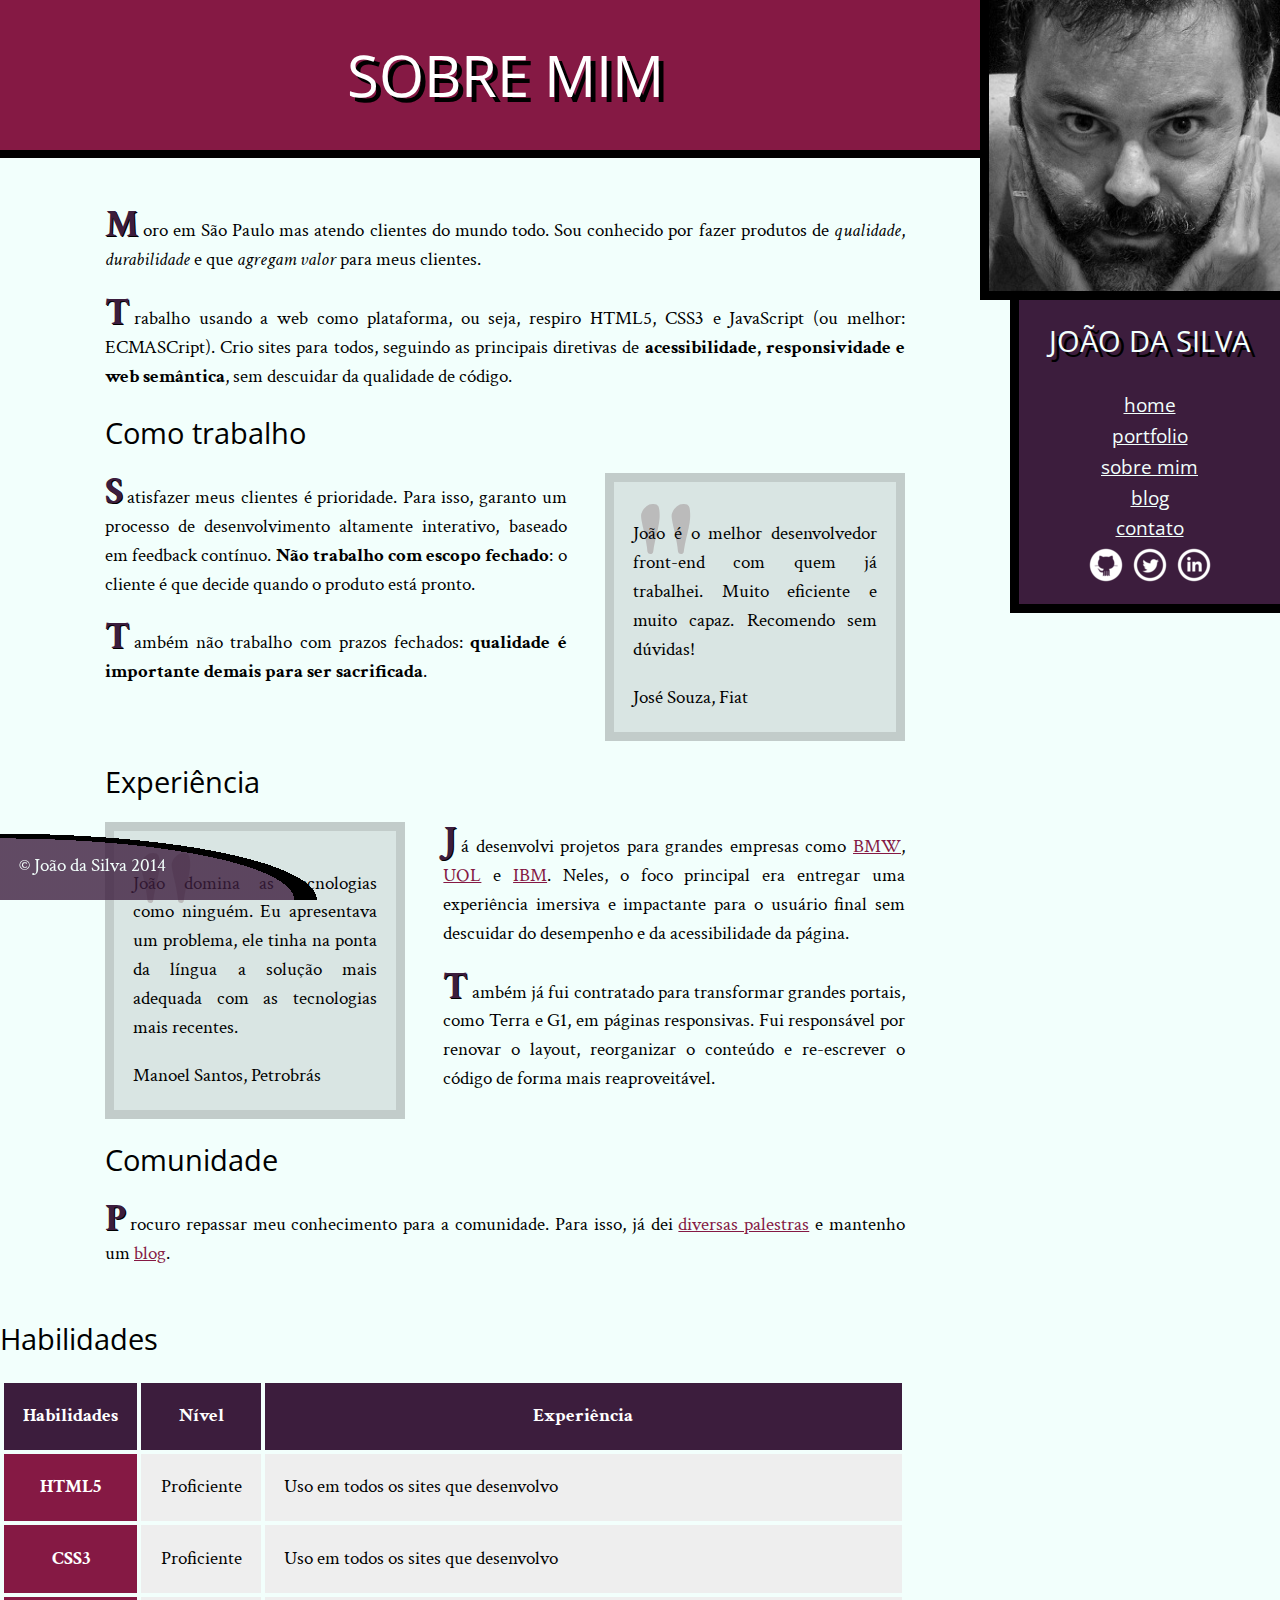
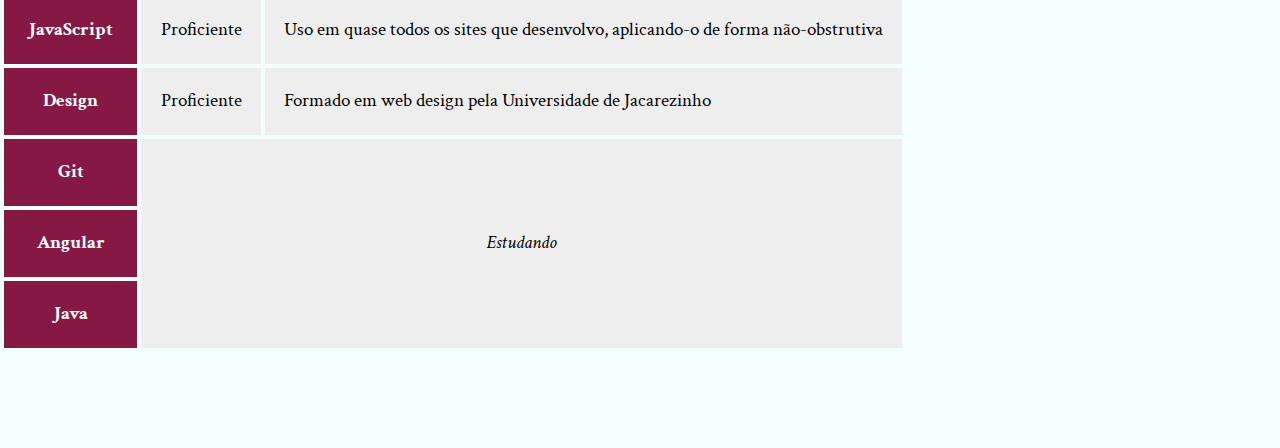
==== commit bec1cc12: "[ADD] Table" ====
--- a/bio.html
+++ b/bio.html
@@ -1,71 +1,142 @@
 <!DOCTYPE html>
 <html>
+
 <head>
-    <meta charset="utf-8">
-    <title>João da Silva - Biografia</title>
-    <link rel="icon" href="imagens/favicon.png">
-    <link rel="stylesheet" href="css/reset.css">
-    <link rel="stylesheet" href="css/site.css">
-    <link rel="stylesheet" href="css/bio.css">
-    <link rel="stylesheet" href="http://fonts.googleapis.com/css?family=Crimson+Text:400,400italic,600">
-    <link rel="stylesheet" href="http://fonts.googleapis.com/css?family=Open+Sans+Condensed:700">
+	<meta charset="utf-8">
+	<title>João da Silva - Biografia</title>
+	<link rel="icon" href="imagens/favicon.png">
+	<link rel="stylesheet" href="css/reset.css">
+	<link rel="stylesheet" href="css/site.css">
+	<link rel="stylesheet" href="css/bio.css">
+	<link rel="stylesheet" href="http://fonts.googleapis.com/css?family=Crimson+Text:400,400italic,600">
+	<link rel="stylesheet" href="http://fonts.googleapis.com/css?family=Open+Sans+Condensed:700">
 </head>
+
 <body>
-    <main>
-        <h1 class="titulo-principal">Sobre mim</h1>
-        <div class="container">
-            <p>Moro em São Paulo mas atendo clientes do mundo todo. Sou conhecido por fazer produtos de <em>qualidade</em>, <em>durabilidade</em> e que <em>agregam valor</em> para meus clientes.</p>
-            <p>Trabalho usando a web como plataforma, ou seja, respiro HTML5, CSS3 e JavaScript (ou melhor: ECMASCript). Crio sites para todos, seguindo as principais diretivas de <strong>acessibilidade, responsividade e web semântica</strong>, sem descuidar da qualidade de código.</p>
-            <h2 class="subtitulo-texto">Como trabalho</h2>
-            <blockquote class="citacao-bio" tabindex="1">
-                <p>João é o melhor desenvolvedor front-end com quem já trabalhei. Muito eficiente e muito capaz. Recomendo sem dúvidas!</p>
-                <cite>José Souza, Fiat</cite>
-            </blockquote>
-            <p>Satisfazer meus clientes é prioridade. Para isso, garanto um processo de desenvolvimento altamente interativo, baseado em feedback contínuo. <strong>Não trabalho com escopo fechado</strong>: o cliente é que decide quando o produto está pronto.</p>
-            <p>Também não trabalho com prazos fechados: <strong>qualidade é importante demais para ser sacrificada</strong>.</p>
-            <h2 class="subtitulo-texto">Experiência</h2>
-            <blockquote class="citacao-bio" tabindex="1">
-                <p>João domina as tecnologias como ninguém. Eu apresentava um problema, ele tinha na ponta da língua a solução mais adequada com as tecnologias mais recentes.</p>
-                <cite>Manoel Santos, Petrobrás</cite>
-            </blockquote>
-            <p>Já desenvolvi projetos para grandes empresas como <a href="http://bmw.com">BMW</a>, <a href="http://www.uol.com.br">UOL</a> e <a href="http://www.ibm.com.br">IBM</a>. Neles, o foco principal era entregar uma experiência imersiva e impactante para o usuário final sem descuidar do desempenho e da acessibilidade da página.</p>
-            <p>Também já fui contratado para transformar grandes portais, como Terra e G1, em páginas responsivas. Fui responsável por renovar o layout, reorganizar o conteúdo e re-escrever o código de forma mais reaproveitável.</p>
-            <h2 class="subtitulo-texto">Comunidade</h2>
-            <p>Procuro repassar meu conhecimento para a comunidade. Para isso, já dei <a href="portfolio.html">diversas palestras</a> e mantenho um <a href="blog.html">blog</a>.</p>
-        </div>
-    </main>
-    <img src="imagens/eu.jpg" alt="Minha foto" class="minha-foto">
-    <aside class="navegacao-site">
-        <h1>João da Silva</h1>
-        <nav>
-            <ul>
-                <li><a href="index.html">Home</a></li>
-                <li><a href="portfolio.html">Portfolio</a></li>
-                <li><a href="bio.html">Sobre mim</a></li>
-                <li><a href="blog.html">Blog</a></li>
-                <li><a href="contato.html">Contato</a></li>
-            </ul>
-        </nav>
-        <ul class="icones-redes-sociais">
-            <li>
-                <a href="https://github.com/joaodasilva" class="github" data-tooltip="Veja meus projetos opensource">
-                    Github
-                </a>
-            </li>
-            <li>
-                <a href="https://twitter.com/joaodasilva" class="twitter" data-tooltip="Siga-me no Twitter">
-                    Twitter
-                </a>
-            </li>
-            <li>
-                <a href="https://br.linkedin.com/pub/joão-da-silva/32/4/508" class="linkedin" data-tooltip="Veja meu currículo">
-                    LinkedIn
-                </a>
-            </li>
-        </ul>
-    </aside>
-    <footer class="rodape-pagina">
-        &copy; João da Silva 2014
-    </footer>
+	<main>
+		<h1 class="titulo-principal">Sobre mim</h1>
+		<div class="container">
+			<p>Moro em São Paulo mas atendo clientes do mundo todo. Sou conhecido por fazer produtos de
+				<em>qualidade</em>,
+				<em>durabilidade</em> e que
+				<em>agregam valor</em> para meus clientes.</p>
+			<p>Trabalho usando a web como plataforma, ou seja, respiro HTML5, CSS3 e JavaScript (ou melhor: ECMASCript). Crio sites para
+				todos, seguindo as principais diretivas de
+				<strong>acessibilidade, responsividade e web semântica</strong>, sem descuidar da qualidade de código.</p>
+			<h2 class="subtitulo-texto">Como trabalho</h2>
+			<blockquote class="citacao-bio" tabindex="1">
+				<p>João é o melhor desenvolvedor front-end com quem já trabalhei. Muito eficiente e muito capaz. Recomendo sem dúvidas!</p>
+				<cite>José Souza, Fiat</cite>
+			</blockquote>
+			<p>Satisfazer meus clientes é prioridade. Para isso, garanto um processo de desenvolvimento altamente interativo, baseado
+				em feedback contínuo.
+				<strong>Não trabalho com escopo fechado</strong>: o cliente é que decide quando o produto está pronto.</p>
+			<p>Também não trabalho com prazos fechados:
+				<strong>qualidade é importante demais para ser sacrificada</strong>.</p>
+			<h2 class="subtitulo-texto">Experiência</h2>
+			<blockquote class="citacao-bio" tabindex="1">
+				<p>João domina as tecnologias como ninguém. Eu apresentava um problema, ele tinha na ponta da língua a solução mais adequada
+					com as tecnologias mais recentes.</p>
+				<cite>Manoel Santos, Petrobrás</cite>
+			</blockquote>
+			<p>Já desenvolvi projetos para grandes empresas como
+				<a href="http://bmw.com">BMW</a>,
+				<a href="http://www.uol.com.br">UOL</a> e
+				<a href="http://www.ibm.com.br">IBM</a>. Neles, o foco principal era entregar uma experiência imersiva e impactante para o usuário final sem descuidar
+				do desempenho e da acessibilidade da página.</p>
+			<p>Também já fui contratado para transformar grandes portais, como Terra e G1, em páginas responsivas. Fui responsável por
+				renovar o layout, reorganizar o conteúdo e re-escrever o código de forma mais reaproveitável.</p>
+			<h2 class="subtitulo-texto">Comunidade</h2>
+			<p>Procuro repassar meu conhecimento para a comunidade. Para isso, já dei
+				<a href="portfolio.html">diversas palestras</a> e mantenho um
+				<a href="blog.html">blog</a>.</p>
+		</div>
+		<h2 class="subtitulo-texto">Habilidades</h2>
+		<table class="habilidades">
+			<thead>
+				<tr>
+					<th>Habilidades</th>
+					<th>Nível</th>
+					<th>Experiência</th>
+				</tr>
+			</thead>
+			<tbody>
+				<tr>
+					<th>HTML5</th>
+					<td>Proficiente</td>
+					<td>Uso em todos os sites que desenvolvo</td>
+				</tr>
+				<tr>
+					<th>CSS3</th>
+					<td>Proficiente</td>
+					<td>Uso em todos os sites que desenvolvo</td>
+				</tr>
+				<tr>
+					<th>JavaScript</th>
+					<td>Proficiente</td>
+					<td>Uso em quase todos os sites que desenvolvo, aplicando-o de forma não-obstrutiva</td>
+				</tr>
+				<tr>
+					<th>Design</th>
+					<td>Proficiente</td>
+					<td>Formado em web design pela Universidade de Jacarezinho</td>
+				</tr>
+				<tr>
+					<th>Git</th>
+					<td colspan="2" rowspan="3">Estudando</td>
+				</tr>
+				<tr>
+					<th>Angular</th>
+				</tr>
+				<tr>
+					<th>Java</th>
+				</tr>
+			</tbody>
+		</table>
+	</main>
+	<img src="imagens/eu.jpg" alt="Minha foto" class="minha-foto">
+	<aside class="navegacao-site">
+		<h1>João da Silva</h1>
+		<nav>
+			<ul>
+				<li>
+					<a href="index.html">Home</a>
+				</li>
+				<li>
+					<a href="portfolio.html">Portfolio</a>
+				</li>
+				<li>
+					<a href="bio.html">Sobre mim</a>
+				</li>
+				<li>
+					<a href="blog.html">Blog</a>
+				</li>
+				<li>
+					<a href="contato.html">Contato</a>
+				</li>
+			</ul>
+		</nav>
+		<ul class="icones-redes-sociais">
+			<li>
+				<a href="https://github.com/joaodasilva" class="github" data-tooltip="Veja meus projetos opensource">
+					Github
+				</a>
+			</li>
+			<li>
+				<a href="https://twitter.com/joaodasilva" class="twitter" data-tooltip="Siga-me no Twitter">
+					Twitter
+				</a>
+			</li>
+			<li>
+				<a href="https://br.linkedin.com/pub/joão-da-silva/32/4/508" class="linkedin" data-tooltip="Veja meu currículo">
+					LinkedIn
+				</a>
+			</li>
+		</ul>
+	</aside>
+	<footer class="rodape-pagina">
+		&copy; João da Silva 2014
+	</footer>
 </body>
-</html>
+
+</html>--- a/css/site.css
+++ b/css/site.css
@@ -129,7 +129,7 @@
 }
 
 main {
-    width: 80%;
+    width: calc(100% - 0.9 * 300px);
     float: left;
     padding-bottom: 4em;
 }
@@ -142,7 +142,7 @@
 }
 
 .navegacao-site {
-    width: 20%;
+    width: calc(0.9 * 300px);
     float: right;
     position: relative;
     top: 300px;
--- a/css/bio.css
+++ b/css/bio.css
@@ -51,4 +51,38 @@
 
 .citacao-bio > p {
   position: relative;
+}
+
+.habilidades th {
+  font-weight: bold;
+  background-color: #851944;
+  color: white;
+}
+
+.habilidades thead th {
+  background-color: #3C1D3D;
+}
+
+.habilidades td {
+  background-color: #EEE;
+}
+
+.habilidades th,
+.habilidades td {
+  padding: 1em;
+}
+
+.habilidades {
+  border-collapse: separate;
+  border-spacing: .25em;
+  margin: 1em 0;
+}
+
+.habilidades [colspan] {
+	text-align: center;
+	font-style: italic;
+}
+
+.habilidades [rowspan] {
+	vertical-align: middle;
 }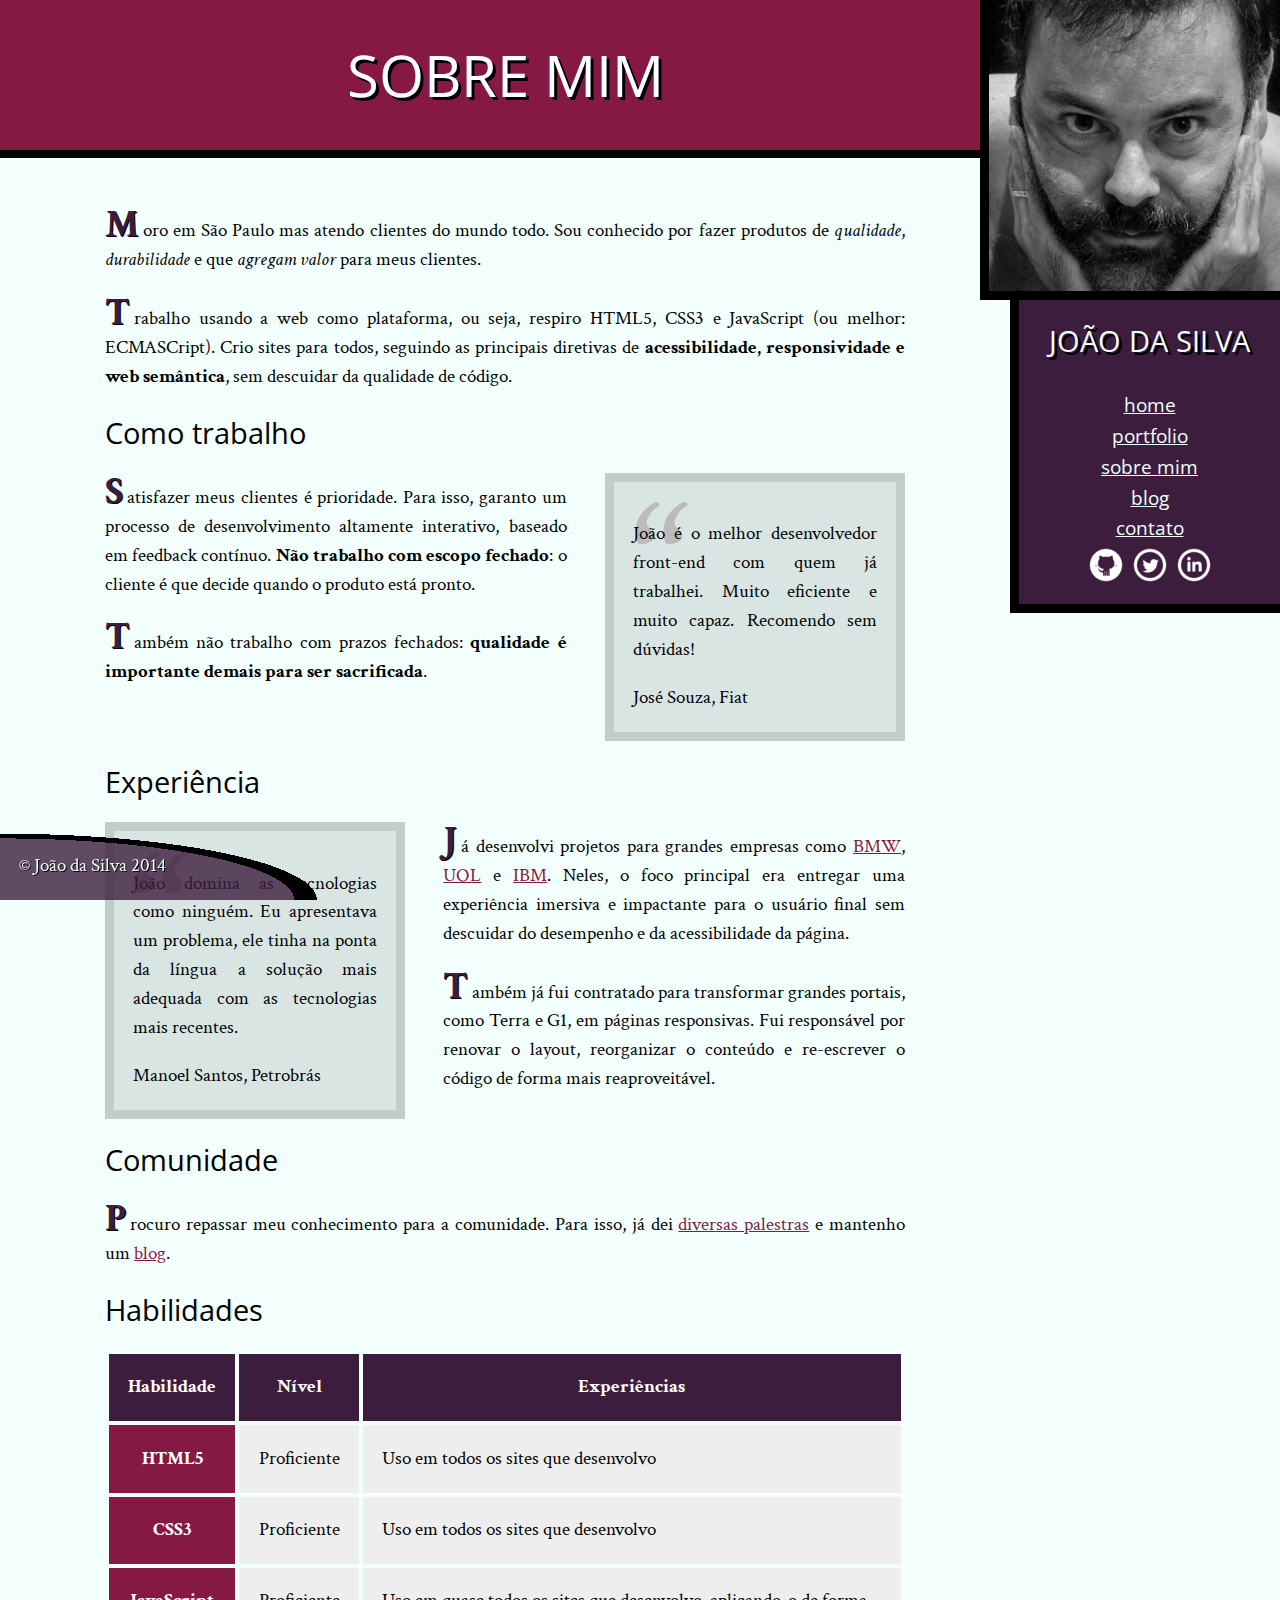
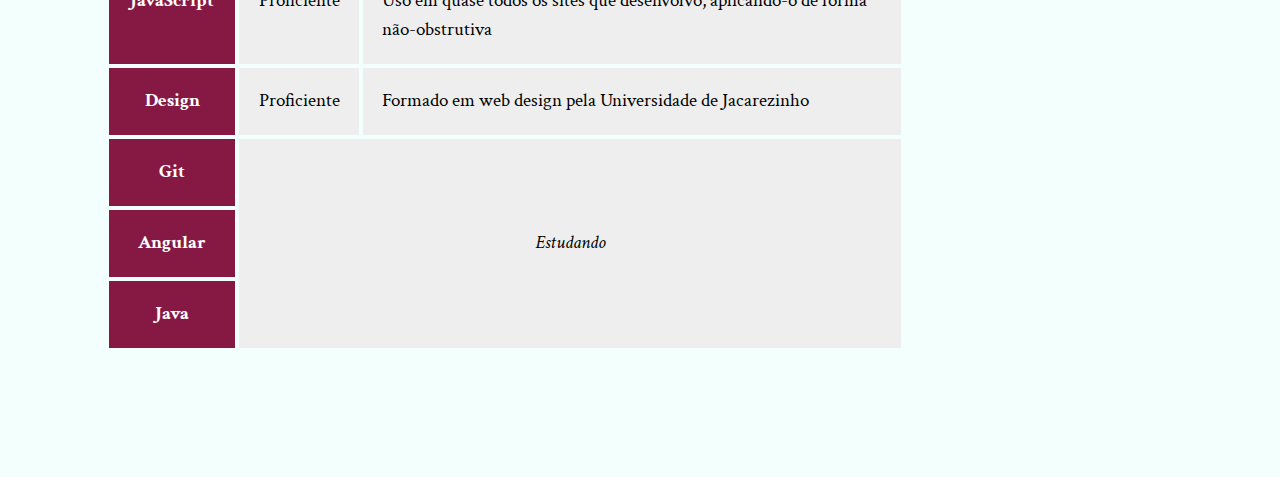
==== commit 707cbf38: "[ADD] Transições e animações" ====
--- a/bio.html
+++ b/bio.html
@@ -1,142 +1,113 @@
 <!DOCTYPE html>
 <html>
-
 <head>
-	<meta charset="utf-8">
-	<title>João da Silva - Biografia</title>
-	<link rel="icon" href="imagens/favicon.png">
-	<link rel="stylesheet" href="css/reset.css">
-	<link rel="stylesheet" href="css/site.css">
-	<link rel="stylesheet" href="css/bio.css">
-	<link rel="stylesheet" href="http://fonts.googleapis.com/css?family=Crimson+Text:400,400italic,600">
-	<link rel="stylesheet" href="http://fonts.googleapis.com/css?family=Open+Sans+Condensed:700">
+    <meta charset="utf-8">
+    <title>João da Silva - Biografia</title>
+    <link rel="icon" href="imagens/favicon.png">
+    <link rel="stylesheet" href="css/reset.css">
+    <link rel="stylesheet" href="css/site.css">
+    <link rel="stylesheet" href="css/bio.css">
+    <link rel="stylesheet" href="http://fonts.googleapis.com/css?family=Crimson+Text:400,400italic,600">
+    <link rel="stylesheet" href="http://fonts.googleapis.com/css?family=Open+Sans+Condensed:700">
 </head>
-
 <body>
-	<main>
-		<h1 class="titulo-principal">Sobre mim</h1>
-		<div class="container">
-			<p>Moro em São Paulo mas atendo clientes do mundo todo. Sou conhecido por fazer produtos de
-				<em>qualidade</em>,
-				<em>durabilidade</em> e que
-				<em>agregam valor</em> para meus clientes.</p>
-			<p>Trabalho usando a web como plataforma, ou seja, respiro HTML5, CSS3 e JavaScript (ou melhor: ECMASCript). Crio sites para
-				todos, seguindo as principais diretivas de
-				<strong>acessibilidade, responsividade e web semântica</strong>, sem descuidar da qualidade de código.</p>
-			<h2 class="subtitulo-texto">Como trabalho</h2>
-			<blockquote class="citacao-bio" tabindex="1">
-				<p>João é o melhor desenvolvedor front-end com quem já trabalhei. Muito eficiente e muito capaz. Recomendo sem dúvidas!</p>
-				<cite>José Souza, Fiat</cite>
-			</blockquote>
-			<p>Satisfazer meus clientes é prioridade. Para isso, garanto um processo de desenvolvimento altamente interativo, baseado
-				em feedback contínuo.
-				<strong>Não trabalho com escopo fechado</strong>: o cliente é que decide quando o produto está pronto.</p>
-			<p>Também não trabalho com prazos fechados:
-				<strong>qualidade é importante demais para ser sacrificada</strong>.</p>
-			<h2 class="subtitulo-texto">Experiência</h2>
-			<blockquote class="citacao-bio" tabindex="1">
-				<p>João domina as tecnologias como ninguém. Eu apresentava um problema, ele tinha na ponta da língua a solução mais adequada
-					com as tecnologias mais recentes.</p>
-				<cite>Manoel Santos, Petrobrás</cite>
-			</blockquote>
-			<p>Já desenvolvi projetos para grandes empresas como
-				<a href="http://bmw.com">BMW</a>,
-				<a href="http://www.uol.com.br">UOL</a> e
-				<a href="http://www.ibm.com.br">IBM</a>. Neles, o foco principal era entregar uma experiência imersiva e impactante para o usuário final sem descuidar
-				do desempenho e da acessibilidade da página.</p>
-			<p>Também já fui contratado para transformar grandes portais, como Terra e G1, em páginas responsivas. Fui responsável por
-				renovar o layout, reorganizar o conteúdo e re-escrever o código de forma mais reaproveitável.</p>
-			<h2 class="subtitulo-texto">Comunidade</h2>
-			<p>Procuro repassar meu conhecimento para a comunidade. Para isso, já dei
-				<a href="portfolio.html">diversas palestras</a> e mantenho um
-				<a href="blog.html">blog</a>.</p>
-		</div>
-		<h2 class="subtitulo-texto">Habilidades</h2>
-		<table class="habilidades">
-			<thead>
-				<tr>
-					<th>Habilidades</th>
-					<th>Nível</th>
-					<th>Experiência</th>
-				</tr>
-			</thead>
-			<tbody>
-				<tr>
-					<th>HTML5</th>
-					<td>Proficiente</td>
-					<td>Uso em todos os sites que desenvolvo</td>
-				</tr>
-				<tr>
-					<th>CSS3</th>
-					<td>Proficiente</td>
-					<td>Uso em todos os sites que desenvolvo</td>
-				</tr>
-				<tr>
-					<th>JavaScript</th>
-					<td>Proficiente</td>
-					<td>Uso em quase todos os sites que desenvolvo, aplicando-o de forma não-obstrutiva</td>
-				</tr>
-				<tr>
-					<th>Design</th>
-					<td>Proficiente</td>
-					<td>Formado em web design pela Universidade de Jacarezinho</td>
-				</tr>
-				<tr>
-					<th>Git</th>
-					<td colspan="2" rowspan="3">Estudando</td>
-				</tr>
-				<tr>
-					<th>Angular</th>
-				</tr>
-				<tr>
-					<th>Java</th>
-				</tr>
-			</tbody>
-		</table>
-	</main>
-	<img src="imagens/eu.jpg" alt="Minha foto" class="minha-foto">
-	<aside class="navegacao-site">
-		<h1>João da Silva</h1>
-		<nav>
-			<ul>
-				<li>
-					<a href="index.html">Home</a>
-				</li>
-				<li>
-					<a href="portfolio.html">Portfolio</a>
-				</li>
-				<li>
-					<a href="bio.html">Sobre mim</a>
-				</li>
-				<li>
-					<a href="blog.html">Blog</a>
-				</li>
-				<li>
-					<a href="contato.html">Contato</a>
-				</li>
-			</ul>
-		</nav>
-		<ul class="icones-redes-sociais">
-			<li>
-				<a href="https://github.com/joaodasilva" class="github" data-tooltip="Veja meus projetos opensource">
-					Github
-				</a>
-			</li>
-			<li>
-				<a href="https://twitter.com/joaodasilva" class="twitter" data-tooltip="Siga-me no Twitter">
-					Twitter
-				</a>
-			</li>
-			<li>
-				<a href="https://br.linkedin.com/pub/joão-da-silva/32/4/508" class="linkedin" data-tooltip="Veja meu currículo">
-					LinkedIn
-				</a>
-			</li>
-		</ul>
-	</aside>
-	<footer class="rodape-pagina">
-		&copy; João da Silva 2014
-	</footer>
+    <main>
+        <h1 class="titulo-principal">Sobre mim</h1>
+        <div class="container">
+            <p>Moro em São Paulo mas atendo clientes do mundo todo. Sou conhecido por fazer produtos de <em>qualidade</em>, <em>durabilidade</em> e que <em>agregam valor</em> para meus clientes.</p>
+            <p>Trabalho usando a web como plataforma, ou seja, respiro HTML5, CSS3 e JavaScript (ou melhor: ECMASCript). Crio sites para todos, seguindo as principais diretivas de <strong>acessibilidade, responsividade e web semântica</strong>, sem descuidar da qualidade de código.</p>
+            <h2 class="subtitulo-texto">Como trabalho</h2>
+            <blockquote class="citacao-bio fiat" tabindex="1">
+                <p>João é o melhor desenvolvedor front-end com quem já trabalhei. Muito eficiente e muito capaz. Recomendo sem dúvidas!</p>
+                <cite>José Souza, Fiat</cite>
+            </blockquote>
+            <p>Satisfazer meus clientes é prioridade. Para isso, garanto um processo de desenvolvimento altamente interativo, baseado em feedback contínuo. <strong>Não trabalho com escopo fechado</strong>: o cliente é que decide quando o produto está pronto.</p>
+            <p>Também não trabalho com prazos fechados: <strong>qualidade é importante demais para ser sacrificada</strong>.</p>
+            <h2 class="subtitulo-texto">Experiência</h2>
+            <blockquote class="citacao-bio petrobras" tabindex="1">
+                <p>João domina as tecnologias como ninguém. Eu apresentava um problema, ele tinha na ponta da língua a solução mais adequada com as tecnologias mais recentes.</p>
+                <cite>Manoel Santos, Petrobrás</cite>
+            </blockquote>
+            <p>Já desenvolvi projetos para grandes empresas como <a href="http://bmw.com">BMW</a>, <a href="http://www.uol.com.br">UOL</a> e <a href="http://www.ibm.com.br">IBM</a>. Neles, o foco principal era entregar uma experiência imersiva e impactante para o usuário final sem descuidar do desempenho e da acessibilidade da página.</p>
+            <p>Também já fui contratado para transformar grandes portais, como Terra e G1, em páginas responsivas. Fui responsável por renovar o layout, reorganizar o conteúdo e re-escrever o código de forma mais reaproveitável.</p>
+            <h2 class="subtitulo-texto">Comunidade</h2>
+            <p>Procuro repassar meu conhecimento para a comunidade. Para isso, já dei <a href="portfolio.html">diversas palestras</a> e mantenho um <a href="blog.html">blog</a>.</p>
+            <h2 class="subtitulo-texto">Habilidades</h2>
+            <table class="habilidades">
+                <thead>
+                    <tr>
+                        <th>Habilidade</th>
+                        <th>Nível</th>
+                        <th>Experiências</th>
+                    </tr>
+                </thead>
+                <tbody>
+                    <tr>
+                        <th>HTML5</th>
+                        <td>Proficiente</td>
+                        <td>Uso em todos os sites que desenvolvo</td>
+                    </tr>
+                    <tr>
+                        <th>CSS3</th>
+                        <td>Proficiente</td>
+                        <td>Uso em todos os sites que desenvolvo</td>
+                    </tr>
+                    <tr>
+                        <th>JavaScript</th>
+                        <td>Proficiente</td>
+                        <td>Uso em quase todos os sites que desenvolvo, aplicando-o de forma não-obstrutiva</td>
+                    </tr>
+                    <tr>
+                        <th>Design</th>
+                        <td>Proficiente</td>
+                        <td>Formado em web design pela Universidade de Jacarezinho</td>
+                    </tr>
+                    <tr>
+                        <th>Git</th>
+                        <td colspan="2" rowspan="3">Estudando</td>
+                    </tr>
+                    <tr>
+                        <th>Angular</th>
+                    </tr>
+                    <tr>
+                        <th>Java</th>
+                    </tr>
+                </tbody>
+            </table>
+        </div>
+    </main>
+    <img src="imagens/eu.jpg" alt="Minha foto" class="minha-foto">
+    <aside class="navegacao-site">
+        <h1>João da Silva</h1>
+        <nav>
+            <ul>
+                <li><a href="index.html">Home</a></li>
+                <li><a href="portfolio.html">Portfolio</a></li>
+                <li><a href="bio.html">Sobre mim</a></li>
+                <li><a href="blog.html">Blog</a></li>
+                <li><a href="contato.html">Contato</a></li>
+            </ul>
+        </nav>
+        <ul class="icones-redes-sociais">
+            <li>
+                <a href="https://github.com/joaodasilva" class="github" data-tooltip="Veja meus projetos opensource">
+                    Github
+                </a>
+            </li>
+            <li>
+                <a href="https://twitter.com/joaodasilva" class="twitter" data-tooltip="Siga-me no Twitter">
+                    Twitter
+                </a>
+            </li>
+            <li>
+                <a href="https://br.linkedin.com/pub/joão-da-silva/32/4/508" class="linkedin" data-tooltip="Veja meu currículo">
+                    LinkedIn
+                </a>
+            </li>
+        </ul>
+    </aside>
+    <footer class="rodape-pagina">
+        &copy; João da Silva 2014
+    </footer>
 </body>
-
-</html>+</html>
--- a/css/site.css
+++ b/css/site.css
@@ -14,7 +14,7 @@
 h1 {
     text-transform: uppercase;
     font-size: 3em;
-    text-shadow: 5px 5px #000;
+    text-shadow: 3px 3px #000;
 }
 
 .titulo-principal {
@@ -36,14 +36,9 @@
 
 main a:hover,
 main a:focus,
-footer a:hover,
-footer a:focus {
-  color: red;
-}
-
-.navegacao-site a:hover,
-.navegacao-site a:focus {
-  text-shadow: 0 0 2px pink;
+footer a:focus,
+footer a:hover {
+    color: red;
 }
 
 main p {
@@ -64,22 +59,17 @@
     text-transform: lowercase;
 }
 
+.navegacao-site a:hover,
+.navegacao-site a:focus {
+    text-shadow: 0 0 2px pink;
+}
+
 .navegacao-site h1 {
     font-size: 1.5em;
     margin-bottom: 1em;
 }
 
 .rodape-pagina {
-    background-image: radial-gradient(ellipse at left bottom,
-      rgba(60, 29, 61, 0.8),
-      rgba(60, 29, 61, 0.8) 65%,
-      black 65%,
-      black 70%,
-      transparent 70%,
-      transparent);
-    width: 100%;
-    background-size: 25% 100%;
-    background-repeat: no-repeat;
     color: #F2FFFC;
     padding: 1em;
     clear: both;
@@ -88,6 +78,15 @@
     left: 0;
     width: 100%;
     box-sizing: border-box;
+    background-repeat: no-repeat;
+    text-shadow: 1px 1px black;
+    background-image: radial-gradient(ellipse at left bottom,
+        rgba(60, 29, 61, 0.8),
+        rgba(60, 29, 61, 0.8) 65%,
+        black 65%,
+        black 70%,
+        transparent 70%);
+    background-size: 25% 100%;
 }
 
 .container {
@@ -155,30 +154,31 @@
     height: 300px;
 }
 
+.icones-redes-sociais a {
+    position: relative;
+}
+
 .icones-redes-sociais a:hover::after,
 .icones-redes-sociais a:focus::after {
     content: attr(data-tooltip);
     position: absolute;
+    background: black;
+    color: white;
     top: 100%;
+    width: 300%;
     right: 0;
     text-indent: 0;
-    width: 300%;
-    background: black;
     font-size: .75em;
 }
 
 .icones-redes-sociais a:hover::before,
 .icones-redes-sociais a:focus::before {
     content: '';
+    position: absolute;
+    bottom: 0;
+    left: 0;
     width: 1em;
     height: 1em;
     background-color: black;
-    position: absolute;
-    bottom: 0;
-    left: 0;
     transform: translateY(.5em) rotate(45deg);
 }
-
-.icones-redes-sociais a {
-    position: relative;
-}--- a/css/bio.css
+++ b/css/bio.css
@@ -1,88 +1,90 @@
 .citacao-bio {
-  background-color: #D9E5E3;
-  border: .5em solid #C2CCCA;
-  padding: 1em;
-  margin: 1em 2em;
-  width: 30ch;
-  box-sizing: border-box;
+    background-color: #D9E5E3;
+    border: .5em solid #C2CCCA;
+    padding: 1em;
+    margin: 1em 2em;
+    width: 30ch;
+    box-sizing: border-box;
+    transition: box-shadow 1s, transform 1s;
+    transition-delay: 1s, 0s;
 }
 
 .citacao-bio:nth-of-type(even) {
-  float: left;
-  margin-left: 0;
+    float: left;
+    margin-left: 0;
 }
 
 .citacao-bio:nth-of-type(odd) {
-  float: right;
-  margin-right: 0;
+    float: right;
+    margin-right: 0;
 }
 
 .citacao-bio:hover,
 .citacao-bio:focus {
-  box-shadow: 0 0 0 99999px rgba(0, 0, 0, .8);
+    box-shadow: 0 0 0 99999px rgba(0,0,0,.8);
+    transition-delay: 0s, 1s;
 }
 
 .citacao-bio:nth-of-type(odd):hover,
 .citacao-bio:nth-of-type(odd):focus {
-  transform: scale(1.2) rotate(5deg);
+    transform: scale(1.2) rotate(5deg);
 }
 
 .citacao-bio:nth-of-type(even):hover,
 .citacao-bio:nth-of-type(even):focus {
-  transform: scale(1.2) rotate(-5deg);
+    transform: scale(1.2) rotate(-5deg);
 }
 
 .container > p::first-letter {
-  font-size: 200%;
-  font-weight: bold;
-  color: #3C1D3D;
-  text-shadow: 1px 1px #000;
-  margin-right: .2ch;
-  line-height: 1;
+    font-size: 200%;
+    font-weight: bold;
+    color: #3C1D3D;
+    text-shadow: 1px 1px #000;
+    margin-right: .2ch;
+    line-height: 1;
 }
 
 .citacao-bio::before {
-  content: '"';
-  position: absolute;
-  font-size: 10em;
-  color: #bbb;
-  line-height: .8;
+    content: '“';
+    position: absolute;
+    font-size: 10em;
+    line-height: .8;
+    color: #bbb;
 }
 
 .citacao-bio > p {
-  position: relative;
+    position: relative;
+}
+
+.habilidades {
+    border-collapse: separate;
+    border-spacing: .25em;
+    margin: 1em 0;
 }
 
 .habilidades th {
-  font-weight: bold;
-  background-color: #851944;
-  color: white;
-}
-
-.habilidades thead th {
-  background-color: #3C1D3D;
+    font-weight: bold;
+    background-color: #851944;
+    color: white;
 }
 
 .habilidades td {
-  background-color: #EEE;
+    background-color: #eee;
 }
 
 .habilidades th,
 .habilidades td {
-  padding: 1em;
+    padding: 1em;
 }
 
-.habilidades {
-  border-collapse: separate;
-  border-spacing: .25em;
-  margin: 1em 0;
+.habilidades thead th {
+    background-color: #3C1D3D;
 }
 
 .habilidades [colspan] {
-	text-align: center;
-	font-style: italic;
+    text-align: center;
+    font-style: italic;
 }
-
 .habilidades [rowspan] {
-	vertical-align: middle;
-}+    vertical-align: middle;
+}
